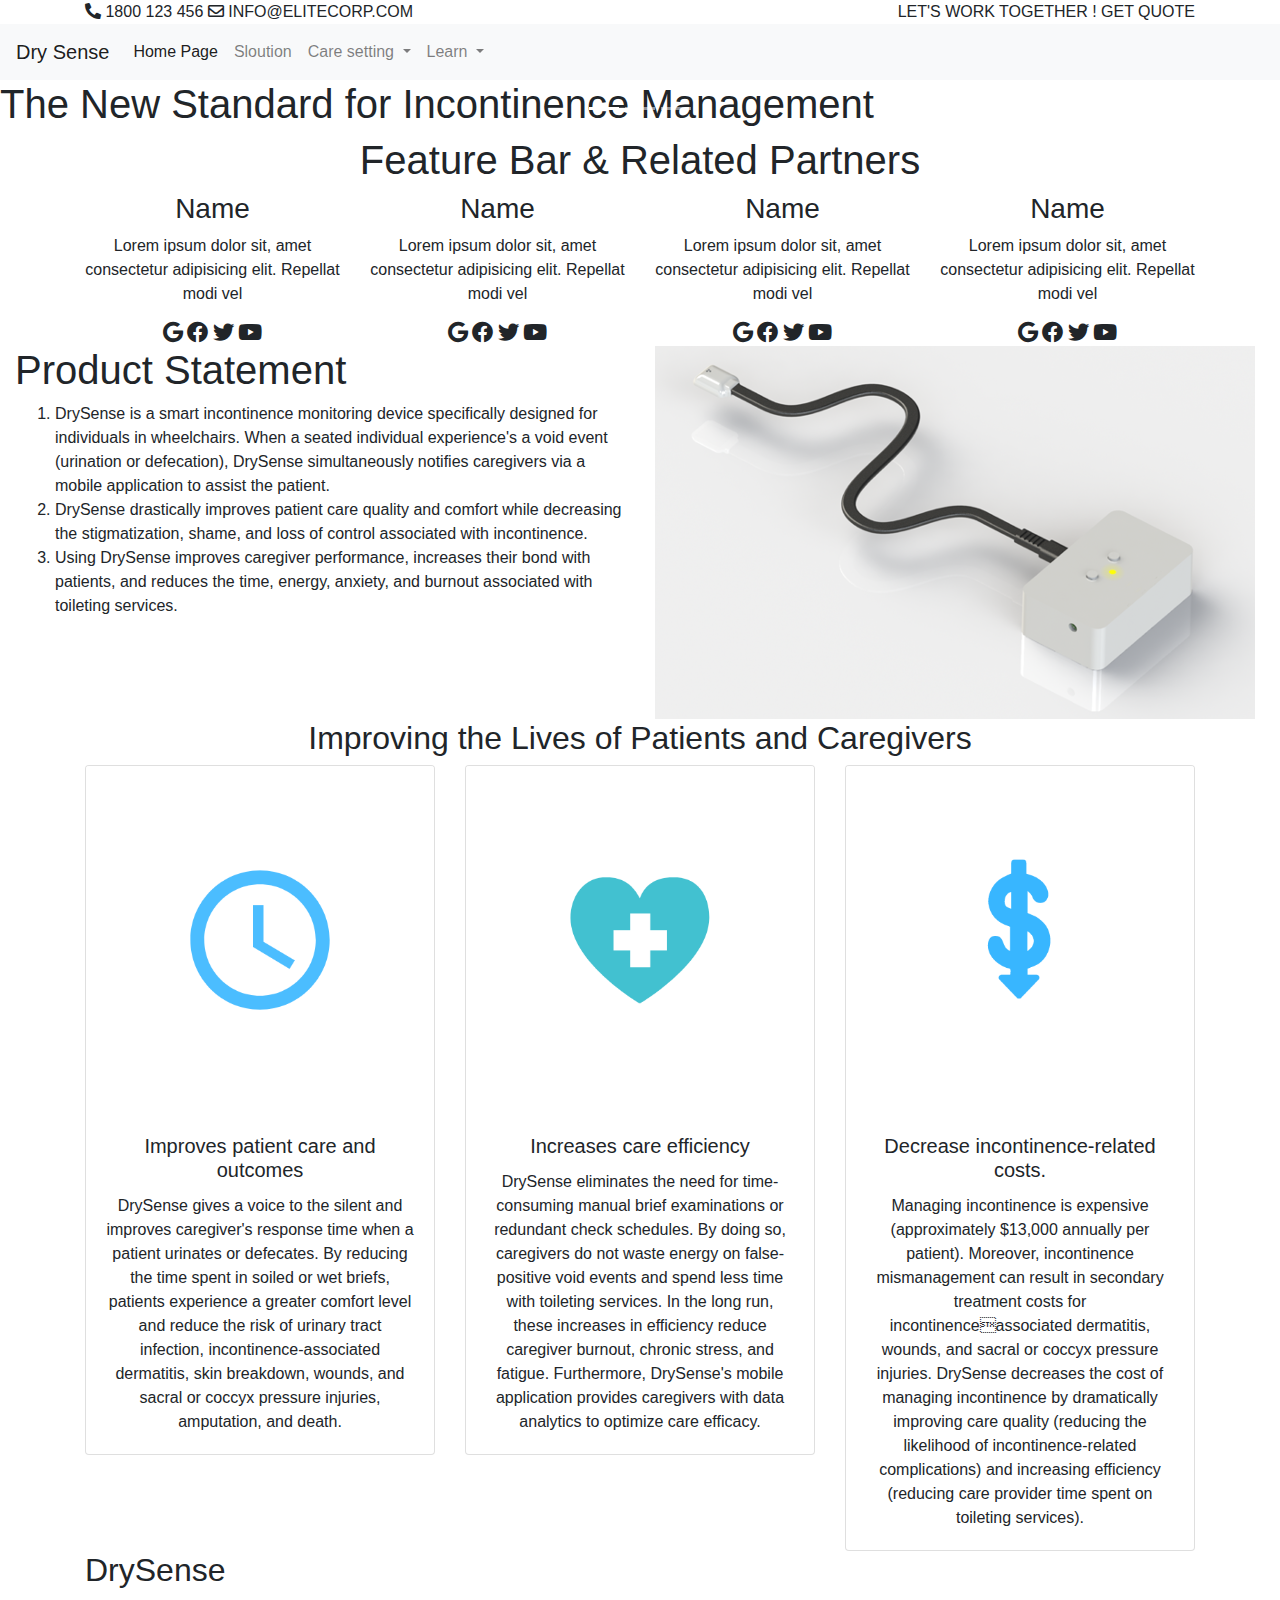
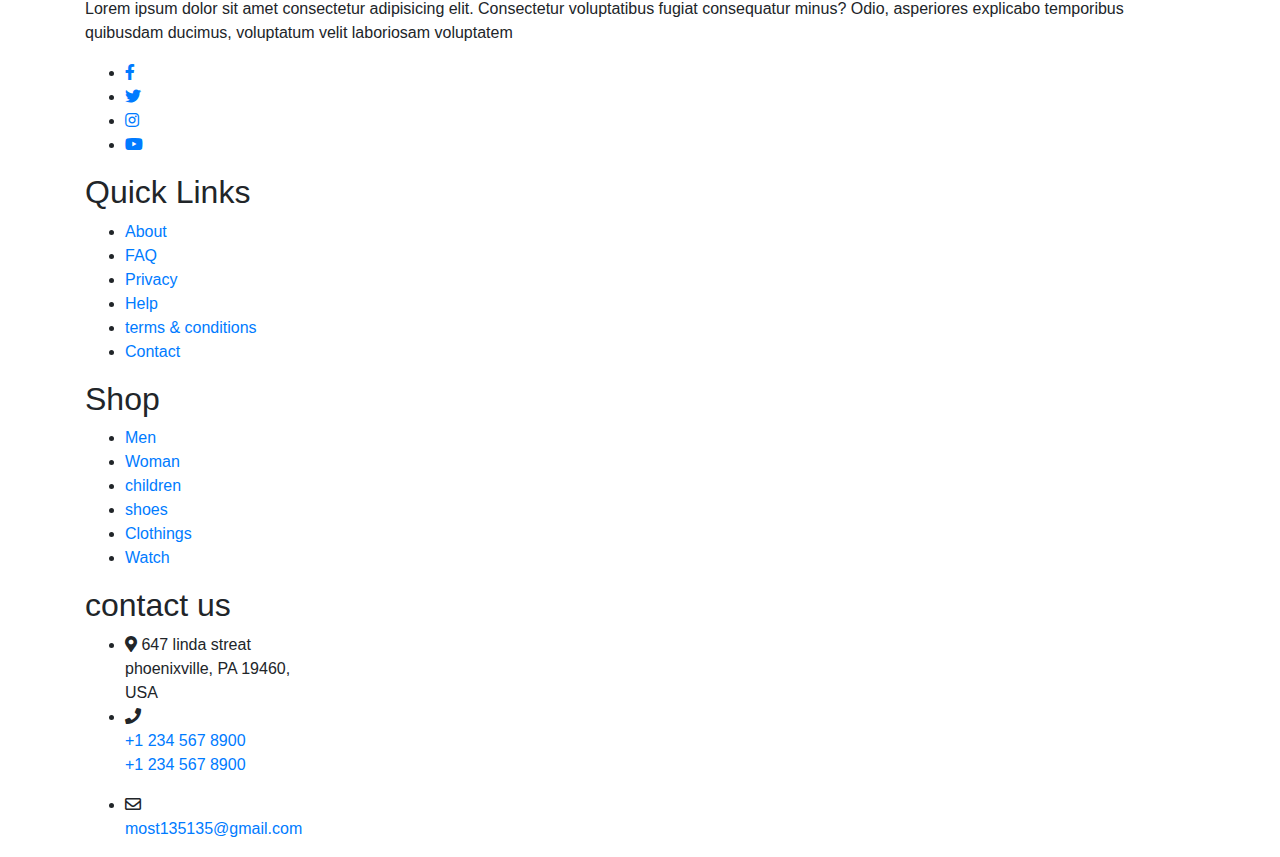
==== index.html @ a837a6c5 "first project" ====
<!DOCTYPE html>
<html lang="en">
<head>
    <meta charset="UTF-8">
    <meta name="viewport" content="width=device-width, initial-scale=1, shrink-to-fit=no">
    <title>bootstrap dising 2</title>
<link rel="stylesheet" href="CSS/bootstrap.min.css">
<link rel="stylesheet" href="CSS/all.css">
    <link rel="stylesheet" href="css/style.css">
    <link rel="stylesheet" href="css/hover.css">

</head>
<body>

  <!---- start upper bar ---->
<div class="upper-bar">
  <div class="container">
    <div class="row">
      <div class="col-sm ">
        <i class="fas fa-phone-alt"></i> <span>1800 123 456 </span>  <i class="far fa-envelope"></i> INFO@ELITECORP.COM     
      
      </div>
      <div class="col-sm text-right">
<span>LET'S WORK TOGETHER ! </span>        <span class="get-quate">GET QUOTE</span> 

       </div>
      
    </div>
  </div>
</div>

  <!-- end upper bar-->
  <!-- start navbar ---->

  <nav class="navbar navbar-expand-lg navbar-light bg-light ">
    <a class="navbar-brand" href="#"> <span>Dry</span>  <span>Sense</span></a>
    <button class="navbar-toggler" type="button" data-toggle="collapse" data-target="#navbarSupportedContent" aria-controls="navbarSupportedContent" aria-expanded="false" aria-label="Toggle navigation">
      <span class="navbar-toggler-icon"></span>
    </button>
  
    <div class="collapse navbar-collapse" id="navbarSupportedContent">
      <ul class="navbar-nav mr-auto">
        <li class="nav-item active">
          <a class="nav-link" href="index.html">Home Page <span class="sr-only">(current)</span></a>
        </li>
        <li class="nav-item">
          <a class="nav-link" href="soultion.html">Sloution</a>
        </li>
        <li class="nav-item dropdown">
          <a class="nav-link dropdown-toggle" href="#" id="navbarDropdown" role="button" data-toggle="dropdown" aria-haspopup="true" aria-expanded="false">
Care setting      
    </a>
          <div class="dropdown-menu" aria-labelledby="navbarDropdown">
            <a class="dropdown-item" href="home-care.html">Home Care 
            </a>
            <a class="dropdown-item" href="Residential-Care.html">Residential Care</a>
        </li>

        <li class="nav-item dropdown">
          <a class="nav-link dropdown-toggle" href="#" id="navbarDropdown" role="button" data-toggle="dropdown" aria-haspopup="true" aria-expanded="false">
            Learn
          </a>
          <div class="dropdown-menu" aria-labelledby="navbarDropdown">
            <a class="dropdown-item" href="Device-Installation.html">Device Installation 
            </a>
            <a class="dropdown-item" href="homecare-Application.html">Homecare Application Use  
            </a>
        </li>
     
      </ul>
     
    </div>
  </nav>
  
    
  <!-- end nav bar---->

 
  <!----  start slider ----->
 <div class="slider">
    <div id="main-slider" class="carousel slide" data-ride="carousel">
     
      <div class="carousel-inner">
        <h1>The New Standard for  Incontinence
            <span>Management </span> </h1>
        <div class="overlay"></div>
        <div class="carousel-item car-one active">
        </div>
        <div class="carousel-item car-two">
        </div>
        <div class="carousel-item car-three">
        </div>
      </div>
  
      <ol class="carousel-indicators">
        <li data-target="#main-slider" data-slide-to="0" class="active"></li>
        <li data-target="#main-slider" data-slide-to="1"></li>
        <li data-target="#main-slider" data-slide-to="2"></li>
      </ol>
  
    </div>
   </div>
  
   <!-------- end slider------------->

   <section class="our-team text-center">

    <div class="team">
      <h1> Feature Bar & Related Partners </h1>
      <div class="container">
    <div class="row">
    <div  class="col-lg-3 col-sm-6">
      <div class="person">
    <h3> Name </h3>
    <p> Lorem ipsum dolor sit, amet consectetur adipisicing elit. Repellat modi vel </p>
    <i class="fab fa-google fa-lg"></i>
    <i class="fab fa-facebook fa-lg"></i>
    <i class="fab fa-twitter fa-lg"></i>
    <i class="fab fa-youtube fa-lg"></i>
    
    
    
    </div>
      
    </div>
    
    <div  class="col-lg-3 col-sm-6">
      <div class="person">
        <h3> Name</h3>
        <p> Lorem ipsum dolor sit, amet consectetur adipisicing elit. Repellat modi vel </p>
        <i class="fab fa-google fa-lg"></i>
    <i class="fab fa-facebook fa-lg"></i>
    <i class="fab fa-twitter fa-lg"></i>
    <i class="fab fa-youtube fa-lg"></i>
    
      </div>
    </div>
    
    
    <div  class="col-lg-3 col-sm-6">
      <div class="person">
        <h3> Name</h3>
        <p> Lorem ipsum dolor sit, amet consectetur adipisicing elit. Repellat modi vel </p>
        <i class="fab fa-google fa-lg"></i>
    <i class="fab fa-facebook fa-lg"></i>
    <i class="fab fa-twitter fa-lg"></i>
    <i class="fab fa-youtube fa-lg"></i>
    
      </div>
    </div>
    
    
    <div  class="col-lg-3 col-sm-6">
      <div class="person">
        <h3> Name</h3>
        <p> Lorem ipsum dolor sit, amet consectetur adipisicing elit. Repellat modi vel </p>
        <i class="fab fa-google fa-lg"></i>
        <i class="fab fa-facebook fa-lg"></i>
        <i class="fab fa-twitter fa-lg"></i>
        <i class="fab fa-youtube fa-lg"></i>
      </div>
    </div>
  </div>
    
    
   </div>
  </section>
   <!---start Dry   --->
<div class="dry  ">
    <div class="container-fluid">
        <div class="row dry-items ">
            <div class=" col-sm-6 col-lg-6 ">
                
                <h1> Product Statement</h1>
                <class class="line"></class>
                <div class="dry-desc">
                    <ol >
                   <li>
                    DrySense is a smart incontinence monitoring device specifically designed for individuals in 
                    wheelchairs. When a seated individual experience's a void event (urination or defecation), 
                    DrySense simultaneously notifies caregivers via a mobile application to assist the patient.</li>

                    <li>
                    DrySense drastically improves patient care quality and comfort while decreasing the 
                    stigmatization, shame, and loss of control associated with incontinence. </li>
                    <li>
                    Using DrySense improves caregiver performance, increases their bond with patients, and 
                    reduces the time, energy, anxiety, and burnout associated with toileting services.  </li>
                </ol>
                 
                </div>
</div>
<div class=" col-sm-6 col-lg-6  dry-pic ">
    <a href="#"> <img  class="img-1" src="img/DySense product.png"></a>

  
   
   
</div>
        </div>
    </div>
</div>
   <!--end Dry-->
 <!----- start --------->
 <div class="card-group text-center  grow-rotate ">
     <div class="container">
        <h2 class="text-center clas-h1">Improving the Lives of Patients and Caregivers </h2>
        <div class="line"></div>
<div class="row">
    <div class="col-lg-4">
    <div class="card card-me-1">
      <img src="img/Graphic 2.png" class="card-img-top cd text-center" alt="...">
      <div class="card-body">
        <h5 class="card-title"> Improves patient care and outcomes 
        </h5>
        <p class="card-text">DrySense gives a voice to the silent and improves caregiver's response time when a patient 
            urinates or defecates. By reducing the time spent in soiled or wet briefs, patients experience a 
            greater comfort level and reduce the risk of urinary tract infection, incontinence-associated 
            dermatitis, skin breakdown, wounds, and sacral or coccyx pressure injuries, amputation, and 
            death. </p>
      </div>
    </div>
</div>
<div class="col-lg-4">
    <div class=" card card-me-1">
      <img src="img/Graphic 1.png" class="card-img-top cd" alt="...">
      <div class="card-body">
        <h5 class="card-title"> Increases care efficiency 
        </h5>
        <p class="card-text">DrySense eliminates the need for time-consuming manual brief examinations or redundant 
            check schedules. By doing so, caregivers do not waste energy on false-positive void events 
            and spend less time with toileting services. In the long run, these increases in efficiency 
            reduce caregiver burnout, chronic stress, and fatigue. Furthermore, DrySense's mobile 
            application provides caregivers with data analytics to optimize care efficacy. </p>
      </div>
    </div>
</div>
    <div class="col-lg-4">
    <div class=" card card-me-1">
      <img src="img/Graphic 3.png" class="card-img-top cd" alt="...">
      <div class="card-body">
        <h5 class="card-title">Decrease incontinence-related costs. 
        </h5>
        <p class="card-text">Managing incontinence is expensive (approximately $13,000 annually per patient). Moreover, 
            incontinence mismanagement can result in secondary treatment costs for incontinenceassociated dermatitis, wounds, and sacral or coccyx pressure injuries. DrySense decreases the 
            cost of managing incontinence by dramatically improving care quality (reducing the likelihood of incontinence-related complications) and increasing efficiency (reducing care provider time spent 
            on toileting services). </p>
      </div>
    </div>
</div>
</div>
</div>
  </div>
  <!--- end ---->
      <!--- start footer----->

      <footer>
        <div class="container">
            <div class="sec abouts" >
                <h2> <span>Dry</span>Sense</h2>
                <p>Lorem ipsum dolor sit amet consectetur adipisicing elit.
                     Consectetur voluptatibus fugiat consequatur minus? Odio, 
                     asperiores explicabo temporibus quibusdam ducimus, 
                    voluptatum velit laboriosam voluptatem </p>
                    <ul class="sci" >
                        <li><a href="#"><i class="fab fa-facebook-f"></i></a></li>
                        <li><a href="#"><i class="fab fa-twitter"></i></a></li>
                        <li><a href="#"><i class="fab fa-instagram"></i> </a></li>
                        <li><a href="#"> <i class="fab fa-youtube"></i> </a></li>
                    </ul>
            </div>
            <div class="sec quicklinks">
                <h2>Quick Links</h2>
                <ul>
                    <li><a href="#">About</a></li>
                    <li><a href="#">FAQ</a></li>
                    <li><a href="#">Privacy</a></li>
                    <li><a href="#">Help</a></li>
                    <li><a href="#">terms & conditions </a></li>
                    <li><a href="#">Contact</a></li>

                </ul>
            </div>

            <div class="sec quicklinks">
                <h2>Shop</h2>
                <ul>
                    <li><a href="#">Men</a></li>
                    <li><a href="#">Woman</a></li>
                    <li><a href="#">children</a></li>
                    <li><a href="#">shoes</a></li>
                    <li><a href="#"> Clothings  </a></li>
                    <li><a href="#">Watch</a></li>

                </ul>
            </div>
            <div class="sec contact">
                <h2>contact us</h2>
                <ul class="info">
                <li>                    
                    <span> <i class="fas fa-map-marker-alt"></i> </span>
                    <span> 647 linda streat <br>
                    phoenixville, PA 19460,<br>USA</span>
                </li>
                <li>
                    <span> <i class="fas fa-phone"></i> </span>
                    <p><a href="tel:+12345678900" >+1 234 567 8900 <br>
                        <a href="tel:+12345678900" >+1 234 567 8900 

                    </a></p>
                </li>

                <li>
                    <span><i class="far fa-envelope"></i></span>
                    <p><a href="mailto:most135135@gmail.com " >most135135@gmail.com <br>

                    </a></p>
                </li>
                </ul>

            </div>
        </div>
    </footer>



    <!-- end footer----->


    <script src="js/jquery-3.6.0.js" ></script>
    <script src="js/popper.min.js"></script>
    <script src="js/bootstrap.min.js"></script>
    <script src="js/main.js"></script>
</body>
</html>
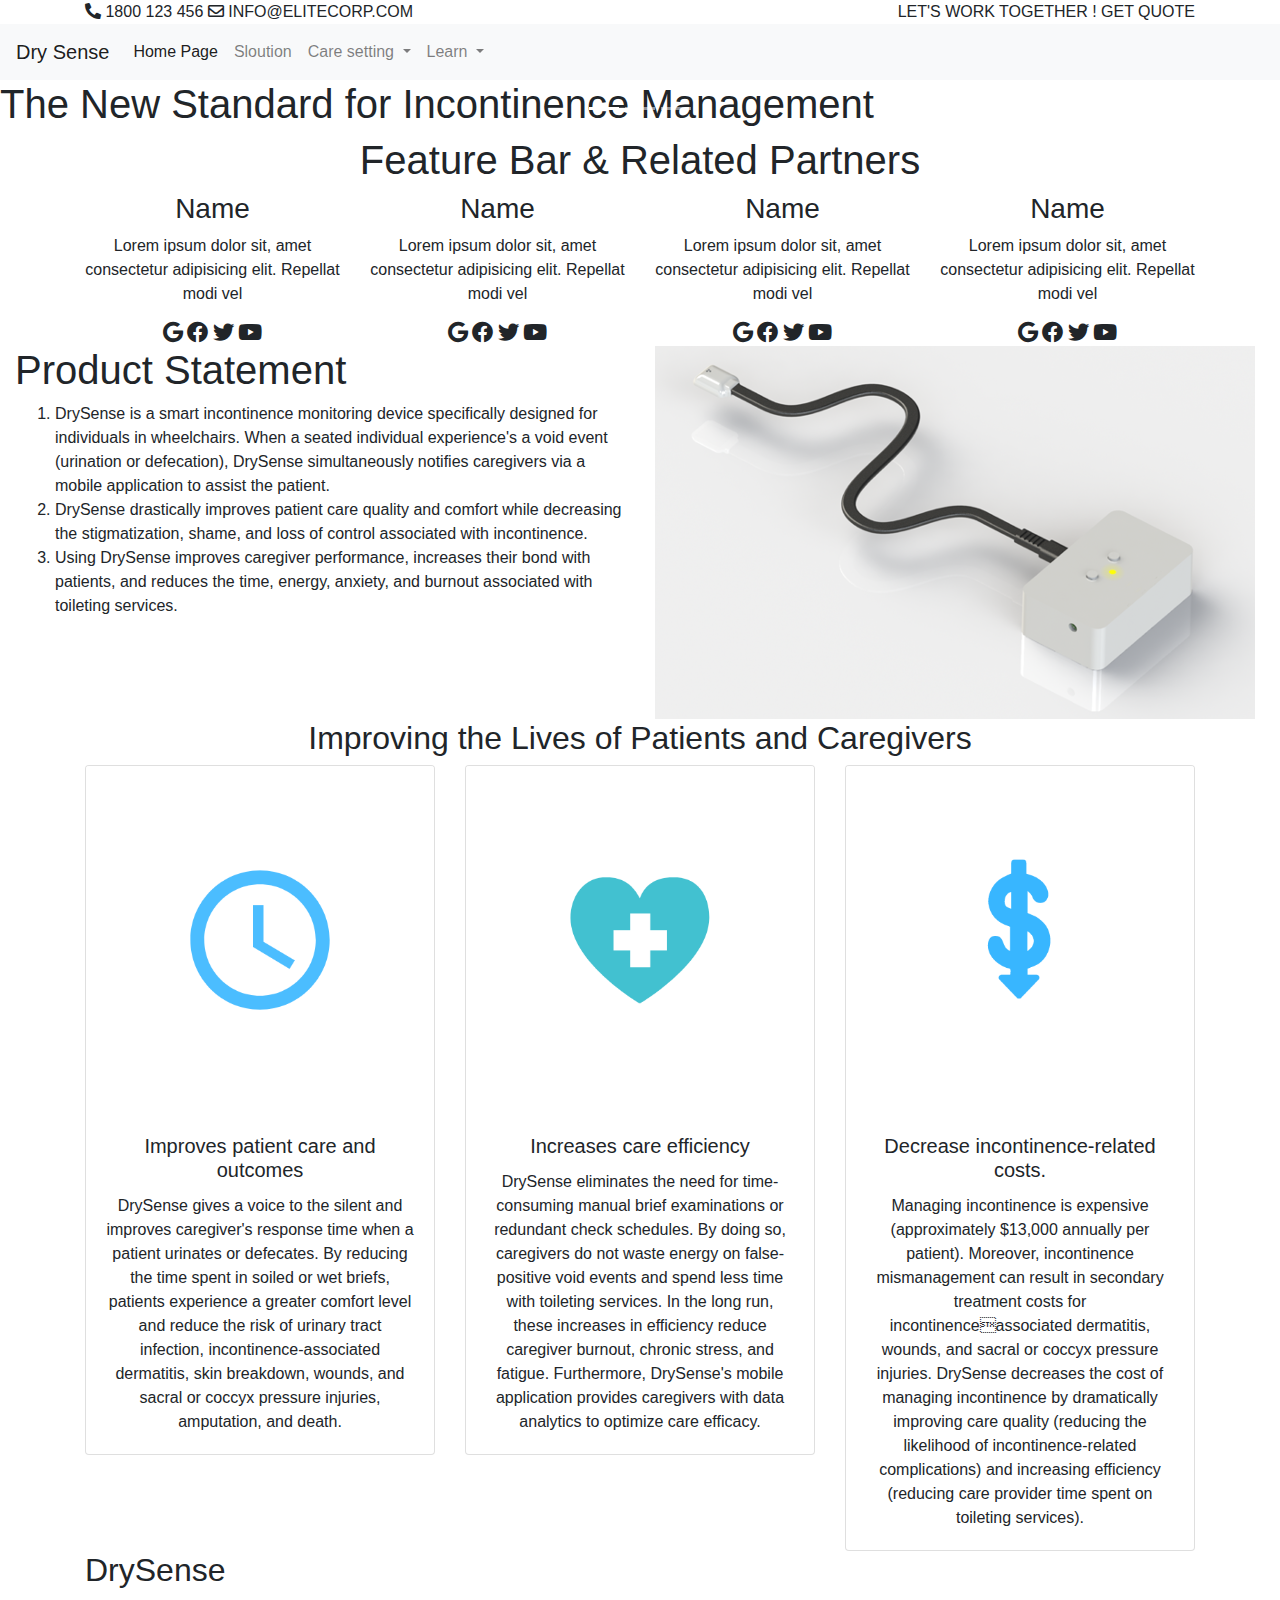
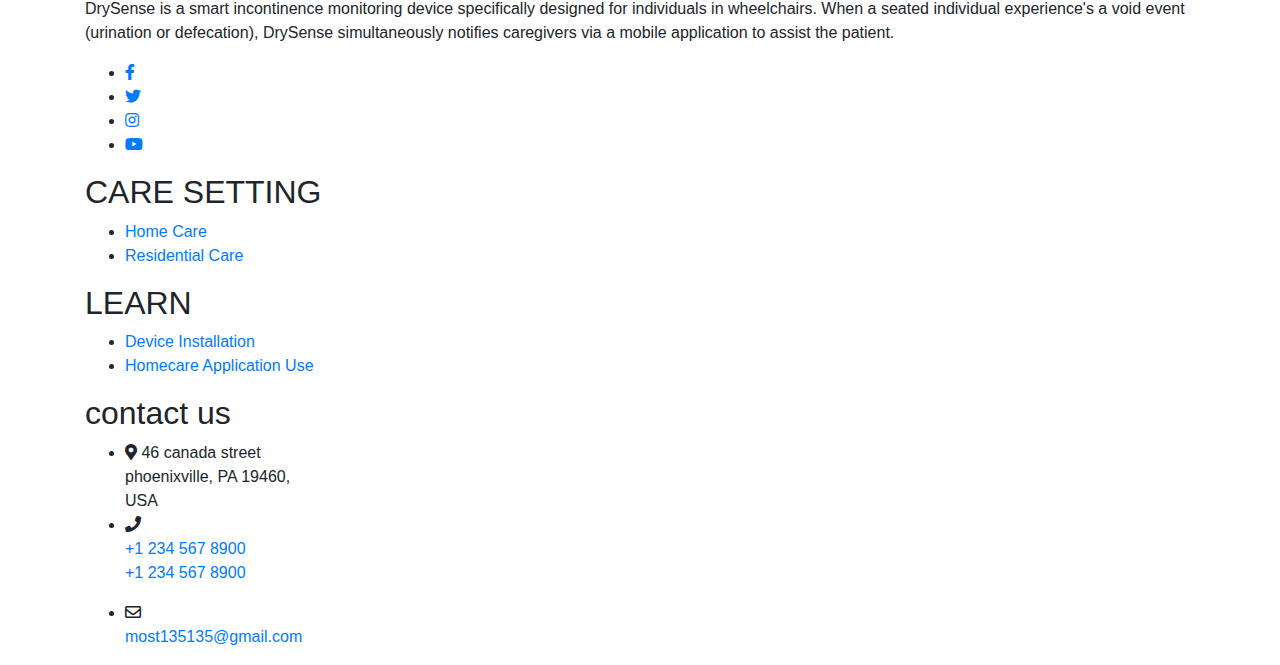
==== commit f8bac08d: "change" ====
--- a/index.html
+++ b/index.html
@@ -3,7 +3,7 @@
 <head>
     <meta charset="UTF-8">
     <meta name="viewport" content="width=device-width, initial-scale=1, shrink-to-fit=no">
-    <title>bootstrap dising 2</title>
+    <title> DrySense home </title>
 <link rel="stylesheet" href="CSS/bootstrap.min.css">
 <link rel="stylesheet" href="CSS/all.css">
     <link rel="stylesheet" href="css/style.css">
@@ -102,7 +102,7 @@
    </div>
   
    <!-------- end slider------------->
-
+<!-- start our-team---->
    <section class="our-team text-center">
 
     <div class="team">
@@ -165,6 +165,8 @@
     
    </div>
   </section>
+  <!-- end our-team---->
+
    <!---start Dry   --->
 <div class="dry  ">
     <div class="container-fluid">
@@ -201,8 +203,8 @@
     </div>
 </div>
    <!--end Dry-->
- <!----- start --------->
- <div class="card-group text-center  grow-rotate ">
+ <!----- start card --------->
+ <div class="card-group text-center  dry-desc ">
      <div class="container">
         <h2 class="text-center clas-h1">Improving the Lives of Patients and Caregivers </h2>
         <div class="line"></div>
@@ -251,17 +253,16 @@
 </div>
 </div>
   </div>
-  <!--- end ---->
+  <!--- end card ---->
       <!--- start footer----->
 
       <footer>
         <div class="container">
             <div class="sec abouts" >
                 <h2> <span>Dry</span>Sense</h2>
-                <p>Lorem ipsum dolor sit amet consectetur adipisicing elit.
-                     Consectetur voluptatibus fugiat consequatur minus? Odio, 
-                     asperiores explicabo temporibus quibusdam ducimus, 
-                    voluptatum velit laboriosam voluptatem </p>
+                <p>DrySense is a smart incontinence monitoring device specifically designed for individuals in 
+                  wheelchairs. When a seated individual experience's a void event (urination or defecation), 
+                  DrySense simultaneously notifies caregivers via a mobile application to assist the patient. </p>
                     <ul class="sci" >
                         <li><a href="#"><i class="fab fa-facebook-f"></i></a></li>
                         <li><a href="#"><i class="fab fa-twitter"></i></a></li>
@@ -270,27 +271,23 @@
                     </ul>
             </div>
             <div class="sec quicklinks">
-                <h2>Quick Links</h2>
+                <h2>CARE SETTING </h2>
                 <ul>
-                    <li><a href="#">About</a></li>
-                    <li><a href="#">FAQ</a></li>
-                    <li><a href="#">Privacy</a></li>
-                    <li><a href="#">Help</a></li>
-                    <li><a href="#">terms & conditions </a></li>
-                    <li><a href="#">Contact</a></li>
+                    <li><a href="home-care.html">Home Care </a></li>
+                    <li><a href="Residential-Care.html">Residential Care</a></li>
+                   
 
                 </ul>
             </div>
 
             <div class="sec quicklinks">
-                <h2>Shop</h2>
+                <h2>LEARN</h2>
                 <ul>
-                    <li><a href="#">Men</a></li>
-                    <li><a href="#">Woman</a></li>
-                    <li><a href="#">children</a></li>
-                    <li><a href="#">shoes</a></li>
-                    <li><a href="#"> Clothings  </a></li>
-                    <li><a href="#">Watch</a></li>
+                    <li><a href="Device-Installation.html">Device Installation 
+                    </a></li>
+                    <li><a href="homecare-Application.html">Homecare Application Use  
+                    </a></li>
+                    
 
                 </ul>
             </div>
@@ -299,13 +296,13 @@
                 <ul class="info">
                 <li>                    
                     <span> <i class="fas fa-map-marker-alt"></i> </span>
-                    <span> 647 linda streat <br>
+                    <span> 46 canada street <br>
                     phoenixville, PA 19460,<br>USA</span>
                 </li>
                 <li>
                     <span> <i class="fas fa-phone"></i> </span>
-                    <p><a href="tel:+12345678900" >+1 234 567 8900 <br>
-                        <a href="tel:+12345678900" >+1 234 567 8900 
+                    <p><a href="tel:+01125121424" >+1 234 567 8900 <br>
+                        <a href="tel:+01125121424" >+1 234 567 8900 
 
                     </a></p>
                 </li>
@@ -329,7 +326,7 @@
 
     <script src="js/jquery-3.6.0.js" ></script>
     <script src="js/popper.min.js"></script>
-    <script src="js/bootstrap.min.js"></script>
+    <script src="js/bootstrap.js"></script>
     <script src="js/main.js"></script>
 </body>
 </html>